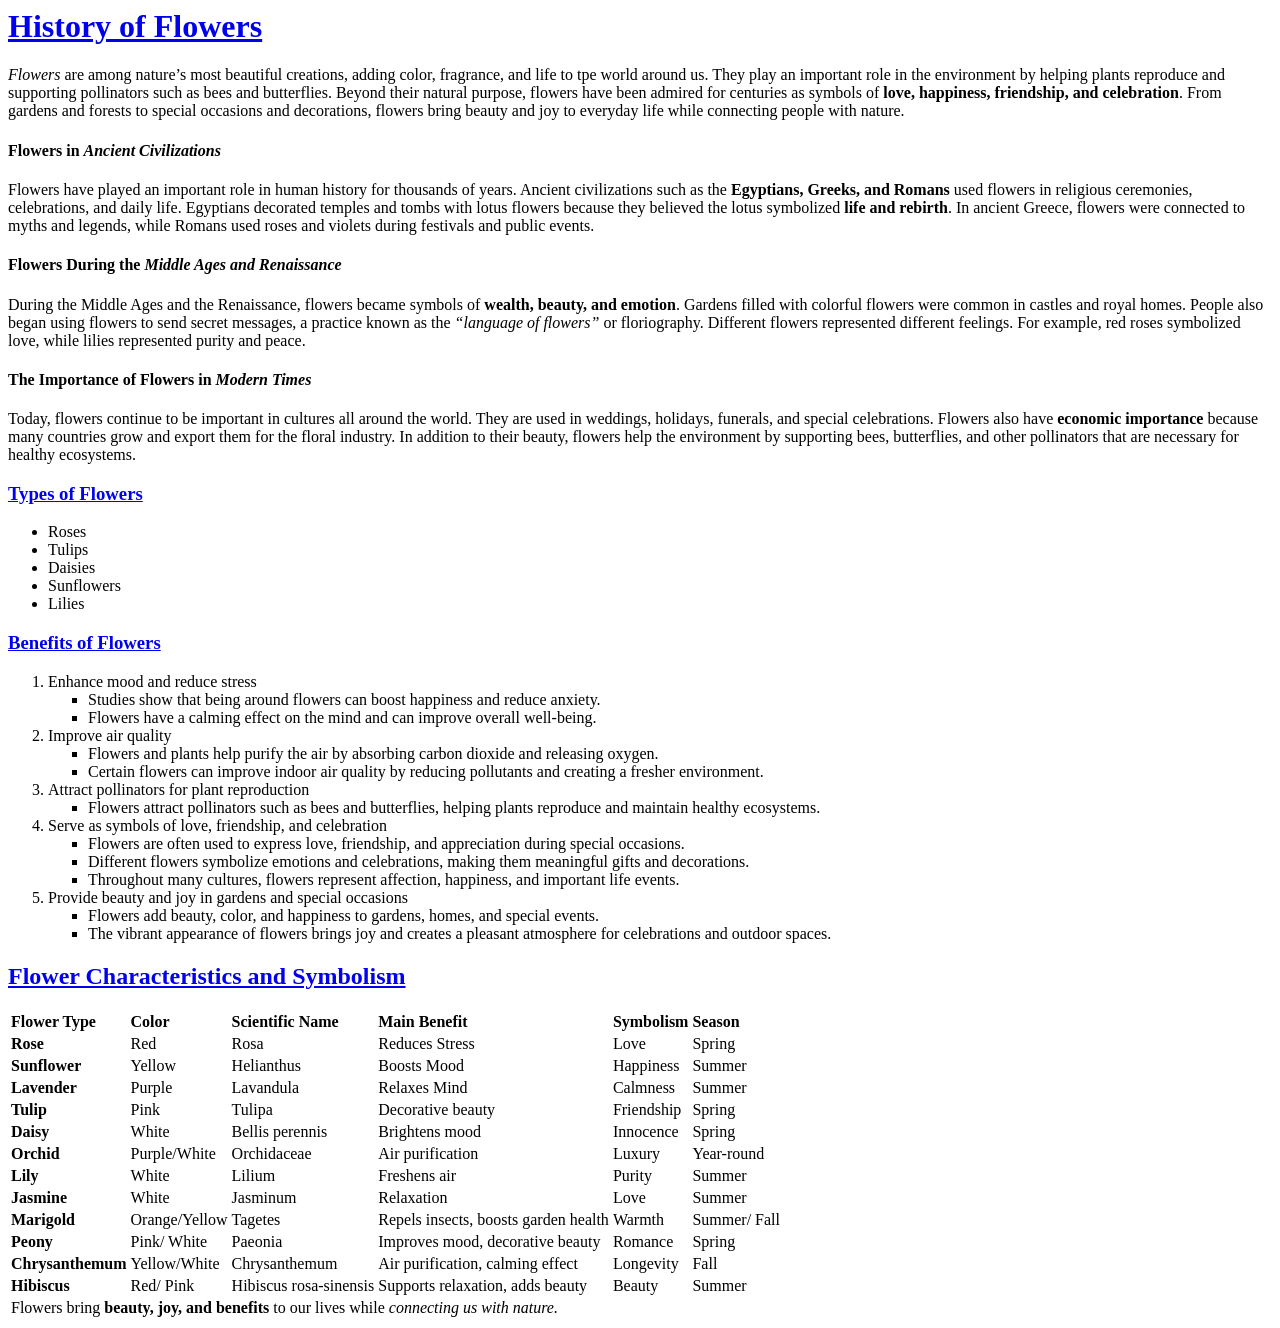
==== index.html @ 3b7516cd "three-page-HTML-assignment" ====
<!DOCTYPE html/>
<html lang="en">
  <head>
    <meta charset="UTF-8" />
    <meta name="viewport" content="width=device-width, initial-scale=1.0" />
    <title>Flower's History</title>
  </head>
  <body>
    <h1><a href="pages/page5.html" target="_blank">History of Flowers</a></h1>
    <p>
      <em>Flowers</em> are among nature’s most beautiful creations, adding
      color, fragrance, and life to tpe world around us. They play an important
      role in the environment by helping plants reproduce and supporting
      pollinators such as bees and butterflies. Beyond their natural purpose,
      flowers have been admired for centuries as symbols of
      <strong>love, happiness, friendship, and celebration</strong>. From
      gardens and forests to special occasions and decorations, flowers bring
      beauty and joy to everyday life while connecting people with nature.
    </p>
    <h4>Flowers in <em>Ancient Civilizations</em></h4>
    <p>
      Flowers have played an important role in human history for thousands of
      years. Ancient civilizations such as the
      <strong>Egyptians, Greeks, and Romans</strong>
      used flowers in religious ceremonies, celebrations, and daily life.
      Egyptians decorated temples and tombs with lotus flowers because they
      believed the lotus symbolized <strong>life and rebirth</strong>. In
      ancient Greece, flowers were connected to myths and legends, while Romans
      used roses and violets during festivals and public events.
    </p>
    <h4>Flowers During the <em>Middle Ages and Renaissance</em></h4>
    <p>
      During the Middle Ages and the Renaissance, flowers became symbols of
      <strong>wealth, beauty, and emotion</strong>. Gardens filled with colorful
      flowers were common in castles and royal homes. People also began using
      flowers to send secret messages, a practice known as the
      <em>“language of flowers”</em> or floriography. Different flowers
      represented different feelings. For example, red roses symbolized love,
      while lilies represented purity and peace.
    </p>
    <h4>The Importance of Flowers in <em>Modern Times</em></h4>
    <p>
      Today, flowers continue to be important in cultures all around the world.
      They are used in weddings, holidays, funerals, and special celebrations.
      Flowers also have <strong>economic importance</strong> because many
      countries grow and export them for the floral industry. In addition to
      their beauty, flowers help the environment by supporting bees,
      butterflies, and other pollinators that are necessary for healthy
      ecosystems.
    </p>
    <h3><a href="pages/page2.html" target="_blank">Types of Flowers</a></h3>
    <ul>
      <li>Roses</li>
      <li>Tulips</li>
      <li>Daisies</li>
      <li>Sunflowers</li>
      <li>Lilies</li>
    </ul>
    <h3><a href="pages/page3.html" target="_blank">Benefits of Flowers</a></h3>
    <ol>
      <li>
        Enhance mood and reduce stress
        <ul type="square">
          <li>
            Studies show that being around flowers can boost happiness and
            reduce anxiety.
          </li>
          <li>
            Flowers have a calming effect on the mind and can improve overall
            well-being.
          </li>
        </ul>
      </li>
      <li>
        Improve air quality
        <ul type="square">
          <li>
            Flowers and plants help purify the air by absorbing carbon dioxide
            and releasing oxygen.
          </li>
          <li>
            Certain flowers can improve indoor air quality by reducing
            pollutants and creating a fresher environment.
          </li>
        </ul>
      </li>
      <li>
        Attract pollinators for plant reproduction
        <ul type="square">
          <li>
            Flowers attract pollinators such as bees and butterflies, helping
            plants reproduce and maintain healthy ecosystems.
          </li>
        </ul>
      </li>
      <li>
        Serve as symbols of love, friendship, and celebration
        <ul type="square">
          <li>
            Flowers are often used to express love, friendship, and appreciation
            during special occasions.
          </li>
          <li>
            Different flowers symbolize emotions and celebrations, making them
            meaningful gifts and decorations.
          </li>
          <li>
            Throughout many cultures, flowers represent affection, happiness,
            and important life events.
          </li>
        </ul>
      </li>
      <li>
        Provide beauty and joy in gardens and special occasions
        <ul type="square">
          <li>
            Flowers add beauty, color, and happiness to gardens, homes, and
            special events.
          </li>
          <li>
            The vibrant appearance of flowers brings joy and creates a pleasant
            atmosphere for celebrations and outdoor spaces.
          </li>
        </ul>
      </li>
    </ol>
    <h2>
      <a href="pages/page4.html" target="_blank"
        >Flower Characteristics and Symbolism</a
      >
    </h2>
    <table>
      <thead>
        <tr>
          <th scope="col" align="left">Flower Type</th>
          <th scope="col" align="left">Color</th>
          <th scope="col" align="left">Scientific Name</th>
          <th scope="col" align="left">Main Benefit</th>
          <th scope="col" align="left">Symbolism</th>
          <th scope="col" align="left">Season</th>
        </tr>
      </thead>
      <tbody>
        <tr>
          <th scope="row" align="left">Rose</th>
          <td scope="row" align="left">Red</td>
          <td scope="row" align="left">Rosa</td>
          <td scope="row" align="left">Reduces Stress</td>
          <td scope="row" align="left">Love</td>
          <td scope="row" align="left">Spring</td>
        </tr>
        <tr>
          <th scope="row" align="left">Sunflower</th>
          <td scope="row" align="left">Yellow</td>
          <td scope="row" align="left">Helianthus</td>
          <td scope="row" align="left">Boosts Mood</td>
          <td scope="row" align="left">Happiness</td>
          <td scope="row" align="left">Summer</td>
        </tr>
        <tr>
          <th scope="row" align="left">Lavender</th>
          <td scope="row" align="left">Purple</td>
          <td scope="row" align="left">Lavandula</td>
          <td scope="row" align="left">Relaxes Mind</td>
          <td scope="row" align="left">Calmness</td>
          <td scope="row" align="left">Summer</td>
        </tr>
        <tr>
          <th scope="row" align="left">Tulip</th>
          <td scope="row" align="left">Pink</td>
          <td scope="row" align="left">Tulipa</td>
          <td scope="row" align="left">Decorative beauty</td>
          <td scope="row" align="left">Friendship</td>
          <td scope="row" align="left">Spring</td>
        </tr>
        <tr>
          <th scope="row" align="left">Daisy</th>
          <td scope="row" align="left">White</td>
          <td scope="row" align="left">Bellis perennis</td>
          <td scope="row" align="left">Brightens mood</td>
          <td scope="row" align="left">Innocence</td>
          <td scope="row" align="left">Spring</td>
        </tr>
        <tr>
          <th scope="row" align="left">Orchid</th>
          <td scope="row" align="left">Purple/White</td>
          <td scope="row" align="left">Orchidaceae</td>
          <td scope="row" align="left">Air purification</td>
          <td scope="row" align="left">Luxury</td>
          <td scope="row" align="left">Year-round</td>
        </tr>
        <tr>
          <th scope="row" align="left">Lily</th>
          <td scope="row" align="left">White</td>
          <td scope="row" align="left">Lilium</td>
          <td scope="row" align="left">Freshens air</td>
          <td scope="row" align="left">Purity</td>
          <td scope="row" align="left">Summer</td>
        </tr>
        <tr>
          <th scope="row" align="left">Jasmine</th>
          <td scope="row" align="left">White</td>
          <td scope="row" align="left">Jasminum</td>
          <td scope="row" align="left">Relaxation</td>
          <td scope="row" align="left">Love</td>
          <td scope="row" align="left">Summer</td>
        </tr>
        <tr>
          <th scope="row" align="left">Marigold</th>
          <td scope="row" align="left">Orange/Yellow</td>
          <td scope="row" align="left">Tagetes</td>
          <td scope="row" align="left">Repels insects, boosts garden health</td>
          <td scope="row" align="left">Warmth</td>
          <td scope="row" align="left">Summer/ Fall</td>
        </tr>
        <tr>
          <th scope="row" align="left">Peony</th>
          <td scope="row" align="left">Pink/ White</td>
          <td scope="row" align="left">Paeonia</td>
          <td scope="row" align="left">Improves mood, decorative beauty</td>
          <td scope="row" align="left">Romance</td>
          <td scope="row" align="left">Spring</td>
        </tr>
        <tr>
          <th scope="row" align="left">Chrysanthemum</th>
          <td scope="row" align="left">Yellow/White</td>
          <td scope="row" align="left">Chrysanthemum</td>
          <td scope="row" align="left">Air purification, calming effect</td>
          <td scope="row" align="left">Longevity</td>
          <td scope="row" align="left">Fall</td>
        </tr>
        <tr>
          <th scope="row" align="left">Hibiscus</th>
          <td scope="row" align="left">Red/ Pink</td>
          <td scope="row" align="left">Hibiscus rosa-sinensis</td>
          <td scope="row" align="left">Supports relaxation, adds beauty</td>
          <td scope="row" align="left">Beauty</td>
          <td scope="row" align="left">Summer</td>
        </tr>
      </tbody>
      <tfoot>
        <tr>
          <td colspan="7">
            Flowers bring <strong>beauty, joy, and benefits</strong> to our
            lives while <em>connecting us with nature.</em>
          </td>
        </tr>
      </tfoot>
    </table>
    <i class="fa-solid fa-house" style="font-size: 48px"></i>
  </body>
</html>
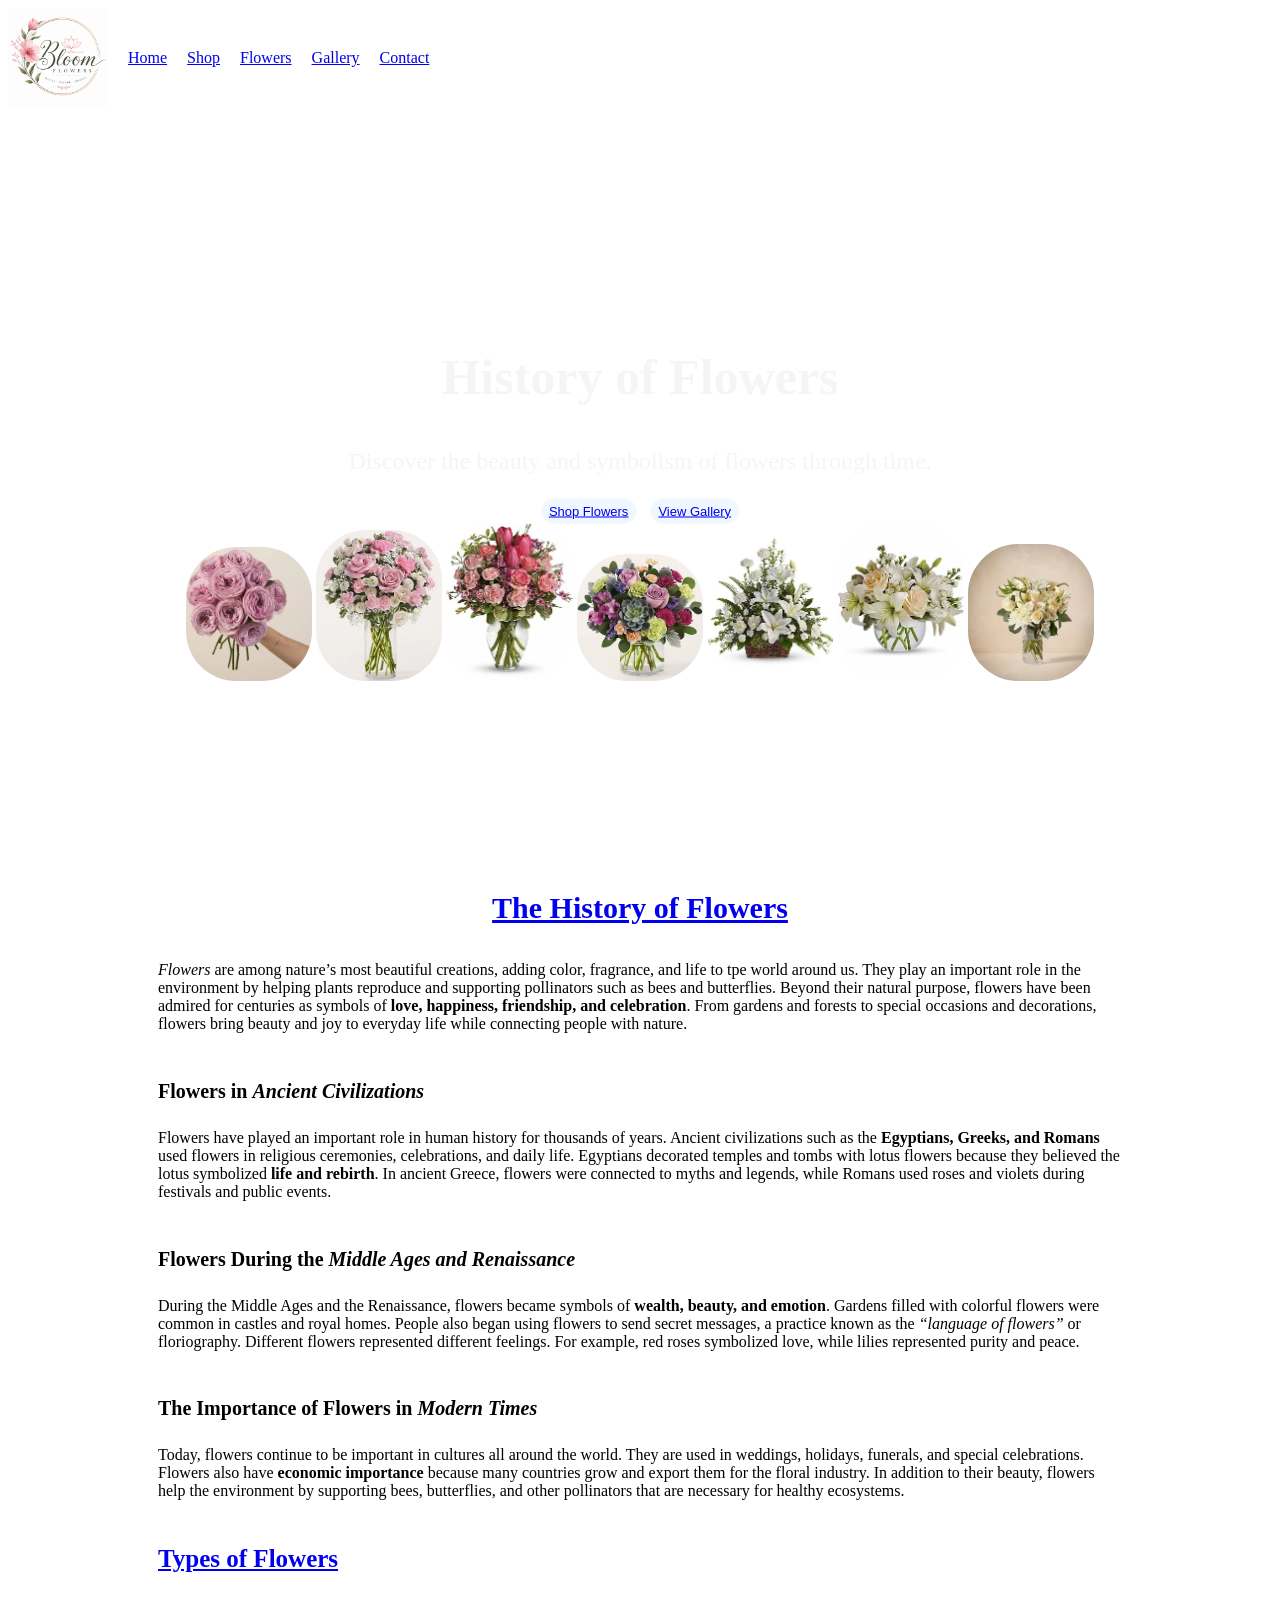
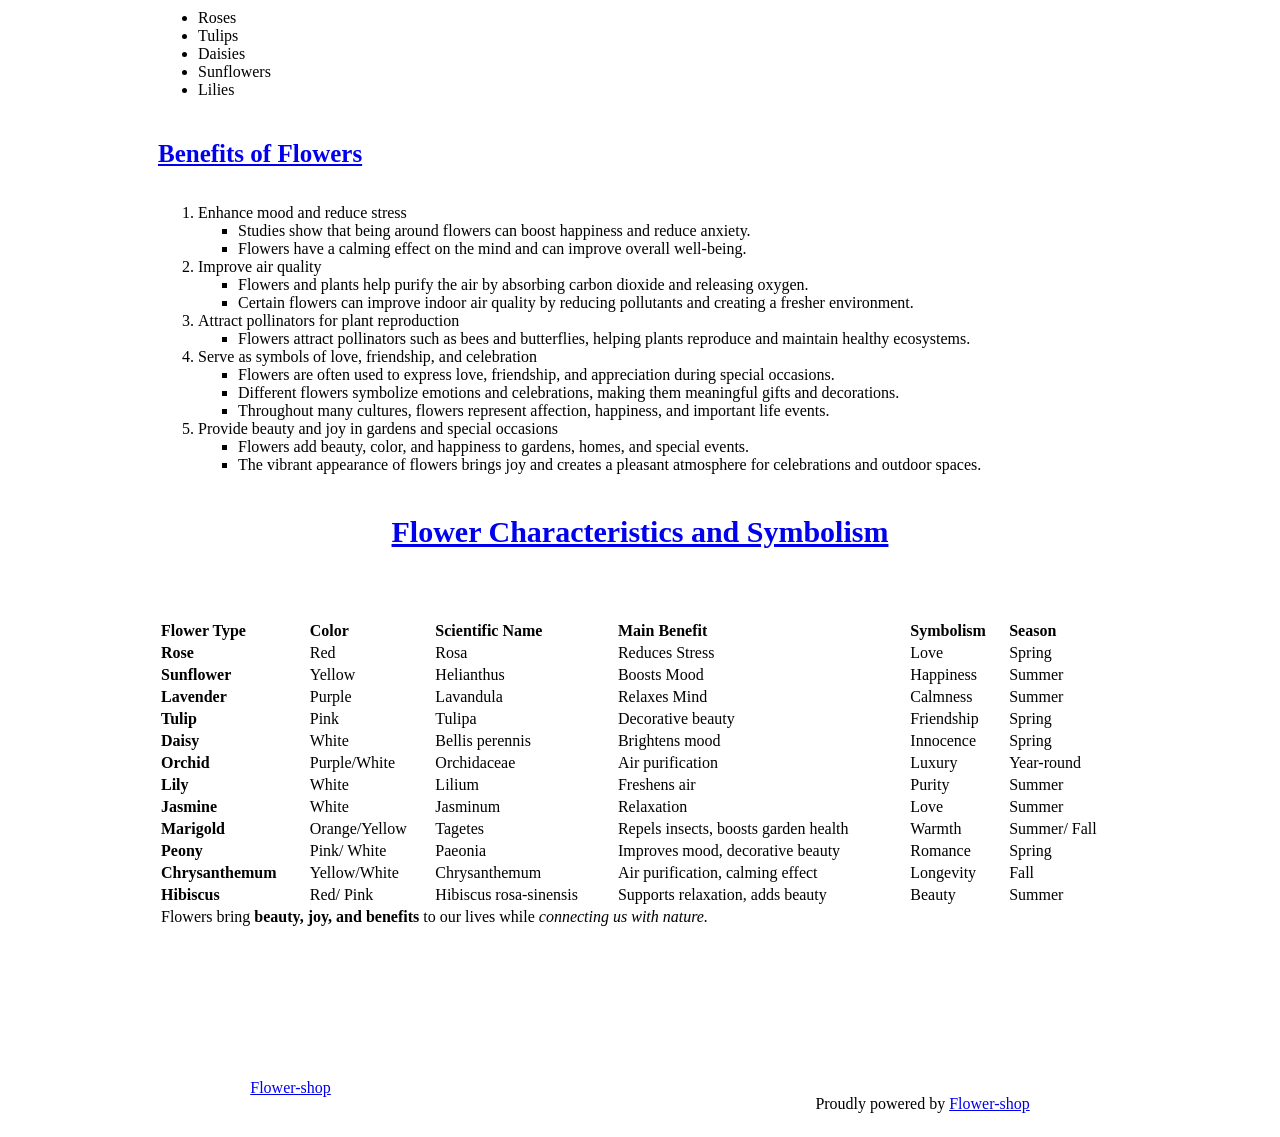
==== commit 38b999e0: "hero-section" ====
--- a/index.html
+++ b/index.html
@@ -4,249 +4,345 @@
     <meta charset="UTF-8" />
     <meta name="viewport" content="width=device-width, initial-scale=1.0" />
     <title>Flower's History</title>
+    <link href="./styles/main.css" rel="stylesheet" type="text/css" />
   </head>
   <body>
-    <h1><a href="pages/page5.html" target="_blank">History of Flowers</a></h1>
-    <p>
-      <em>Flowers</em> are among nature’s most beautiful creations, adding
-      color, fragrance, and life to tpe world around us. They play an important
-      role in the environment by helping plants reproduce and supporting
-      pollinators such as bees and butterflies. Beyond their natural purpose,
-      flowers have been admired for centuries as symbols of
-      <strong>love, happiness, friendship, and celebration</strong>. From
-      gardens and forests to special occasions and decorations, flowers bring
-      beauty and joy to everyday life while connecting people with nature.
-    </p>
-    <h4>Flowers in <em>Ancient Civilizations</em></h4>
-    <p>
-      Flowers have played an important role in human history for thousands of
-      years. Ancient civilizations such as the
-      <strong>Egyptians, Greeks, and Romans</strong>
-      used flowers in religious ceremonies, celebrations, and daily life.
-      Egyptians decorated temples and tombs with lotus flowers because they
-      believed the lotus symbolized <strong>life and rebirth</strong>. In
-      ancient Greece, flowers were connected to myths and legends, while Romans
-      used roses and violets during festivals and public events.
-    </p>
-    <h4>Flowers During the <em>Middle Ages and Renaissance</em></h4>
-    <p>
-      During the Middle Ages and the Renaissance, flowers became symbols of
-      <strong>wealth, beauty, and emotion</strong>. Gardens filled with colorful
-      flowers were common in castles and royal homes. People also began using
-      flowers to send secret messages, a practice known as the
-      <em>“language of flowers”</em> or floriography. Different flowers
-      represented different feelings. For example, red roses symbolized love,
-      while lilies represented purity and peace.
-    </p>
-    <h4>The Importance of Flowers in <em>Modern Times</em></h4>
-    <p>
-      Today, flowers continue to be important in cultures all around the world.
-      They are used in weddings, holidays, funerals, and special celebrations.
-      Flowers also have <strong>economic importance</strong> because many
-      countries grow and export them for the floral industry. In addition to
-      their beauty, flowers help the environment by supporting bees,
-      butterflies, and other pollinators that are necessary for healthy
-      ecosystems.
-    </p>
-    <h3><a href="pages/page2.html" target="_blank">Types of Flowers</a></h3>
-    <ul>
-      <li>Roses</li>
-      <li>Tulips</li>
-      <li>Daisies</li>
-      <li>Sunflowers</li>
-      <li>Lilies</li>
-    </ul>
-    <h3><a href="pages/page3.html" target="_blank">Benefits of Flowers</a></h3>
-    <ol>
-      <li>
-        Enhance mood and reduce stress
-        <ul type="square">
-          <li>
-            Studies show that being around flowers can boost happiness and
-            reduce anxiety.
-          </li>
-          <li>
-            Flowers have a calming effect on the mind and can improve overall
-            well-being.
-          </li>
-        </ul>
-      </li>
-      <li>
-        Improve air quality
-        <ul type="square">
-          <li>
-            Flowers and plants help purify the air by absorbing carbon dioxide
-            and releasing oxygen.
-          </li>
-          <li>
-            Certain flowers can improve indoor air quality by reducing
-            pollutants and creating a fresher environment.
-          </li>
-        </ul>
-      </li>
-      <li>
-        Attract pollinators for plant reproduction
-        <ul type="square">
-          <li>
-            Flowers attract pollinators such as bees and butterflies, helping
-            plants reproduce and maintain healthy ecosystems.
-          </li>
-        </ul>
-      </li>
-      <li>
-        Serve as symbols of love, friendship, and celebration
-        <ul type="square">
-          <li>
-            Flowers are often used to express love, friendship, and appreciation
-            during special occasions.
-          </li>
-          <li>
-            Different flowers symbolize emotions and celebrations, making them
-            meaningful gifts and decorations.
-          </li>
-          <li>
-            Throughout many cultures, flowers represent affection, happiness,
-            and important life events.
-          </li>
-        </ul>
-      </li>
-      <li>
-        Provide beauty and joy in gardens and special occasions
-        <ul type="square">
-          <li>
-            Flowers add beauty, color, and happiness to gardens, homes, and
-            special events.
-          </li>
-          <li>
-            The vibrant appearance of flowers brings joy and creates a pleasant
-            atmosphere for celebrations and outdoor spaces.
-          </li>
-        </ul>
-      </li>
-    </ol>
-    <h2>
-      <a href="pages/page4.html" target="_blank"
-        >Flower Characteristics and Symbolism</a
+    <header>
+      <nav
+        style="
+          display: flex;
+          justify-content: first baseline;
+          align-items: center;
+          gap: 20px;
+        "
       >
-    </h2>
-    <table>
-      <thead>
-        <tr>
-          <th scope="col" align="left">Flower Type</th>
-          <th scope="col" align="left">Color</th>
-          <th scope="col" align="left">Scientific Name</th>
-          <th scope="col" align="left">Main Benefit</th>
-          <th scope="col" align="left">Symbolism</th>
-          <th scope="col" align="left">Season</th>
-        </tr>
-      </thead>
-      <tbody>
-        <tr>
-          <th scope="row" align="left">Rose</th>
-          <td scope="row" align="left">Red</td>
-          <td scope="row" align="left">Rosa</td>
-          <td scope="row" align="left">Reduces Stress</td>
-          <td scope="row" align="left">Love</td>
-          <td scope="row" align="left">Spring</td>
-        </tr>
-        <tr>
-          <th scope="row" align="left">Sunflower</th>
-          <td scope="row" align="left">Yellow</td>
-          <td scope="row" align="left">Helianthus</td>
-          <td scope="row" align="left">Boosts Mood</td>
-          <td scope="row" align="left">Happiness</td>
-          <td scope="row" align="left">Summer</td>
-        </tr>
-        <tr>
-          <th scope="row" align="left">Lavender</th>
-          <td scope="row" align="left">Purple</td>
-          <td scope="row" align="left">Lavandula</td>
-          <td scope="row" align="left">Relaxes Mind</td>
-          <td scope="row" align="left">Calmness</td>
-          <td scope="row" align="left">Summer</td>
-        </tr>
-        <tr>
-          <th scope="row" align="left">Tulip</th>
-          <td scope="row" align="left">Pink</td>
-          <td scope="row" align="left">Tulipa</td>
-          <td scope="row" align="left">Decorative beauty</td>
-          <td scope="row" align="left">Friendship</td>
-          <td scope="row" align="left">Spring</td>
-        </tr>
-        <tr>
-          <th scope="row" align="left">Daisy</th>
-          <td scope="row" align="left">White</td>
-          <td scope="row" align="left">Bellis perennis</td>
-          <td scope="row" align="left">Brightens mood</td>
-          <td scope="row" align="left">Innocence</td>
-          <td scope="row" align="left">Spring</td>
-        </tr>
-        <tr>
-          <th scope="row" align="left">Orchid</th>
-          <td scope="row" align="left">Purple/White</td>
-          <td scope="row" align="left">Orchidaceae</td>
-          <td scope="row" align="left">Air purification</td>
-          <td scope="row" align="left">Luxury</td>
-          <td scope="row" align="left">Year-round</td>
-        </tr>
-        <tr>
-          <th scope="row" align="left">Lily</th>
-          <td scope="row" align="left">White</td>
-          <td scope="row" align="left">Lilium</td>
-          <td scope="row" align="left">Freshens air</td>
-          <td scope="row" align="left">Purity</td>
-          <td scope="row" align="left">Summer</td>
-        </tr>
-        <tr>
-          <th scope="row" align="left">Jasmine</th>
-          <td scope="row" align="left">White</td>
-          <td scope="row" align="left">Jasminum</td>
-          <td scope="row" align="left">Relaxation</td>
-          <td scope="row" align="left">Love</td>
-          <td scope="row" align="left">Summer</td>
-        </tr>
-        <tr>
-          <th scope="row" align="left">Marigold</th>
-          <td scope="row" align="left">Orange/Yellow</td>
-          <td scope="row" align="left">Tagetes</td>
-          <td scope="row" align="left">Repels insects, boosts garden health</td>
-          <td scope="row" align="left">Warmth</td>
-          <td scope="row" align="left">Summer/ Fall</td>
-        </tr>
-        <tr>
-          <th scope="row" align="left">Peony</th>
-          <td scope="row" align="left">Pink/ White</td>
-          <td scope="row" align="left">Paeonia</td>
-          <td scope="row" align="left">Improves mood, decorative beauty</td>
-          <td scope="row" align="left">Romance</td>
-          <td scope="row" align="left">Spring</td>
-        </tr>
-        <tr>
-          <th scope="row" align="left">Chrysanthemum</th>
-          <td scope="row" align="left">Yellow/White</td>
-          <td scope="row" align="left">Chrysanthemum</td>
-          <td scope="row" align="left">Air purification, calming effect</td>
-          <td scope="row" align="left">Longevity</td>
-          <td scope="row" align="left">Fall</td>
-        </tr>
-        <tr>
-          <th scope="row" align="left">Hibiscus</th>
-          <td scope="row" align="left">Red/ Pink</td>
-          <td scope="row" align="left">Hibiscus rosa-sinensis</td>
-          <td scope="row" align="left">Supports relaxation, adds beauty</td>
-          <td scope="row" align="left">Beauty</td>
-          <td scope="row" align="left">Summer</td>
-        </tr>
-      </tbody>
-      <tfoot>
-        <tr>
-          <td colspan="7">
-            Flowers bring <strong>beauty, joy, and benefits</strong> to our
-            lives while <em>connecting us with nature.</em>
-          </td>
-        </tr>
-      </tfoot>
-    </table>
-    <i class="fa-solid fa-house" style="font-size: 48px"></i>
+        <img src="./assets/Logo-flower.png" alt="Flower Logo" width="100" />
+        <a href="index.html">Home</a>
+        <a href="pages/page4.html" target="_blank">Shop</a>
+        <a href="pages/page5.html" target="_blank">Flowers</a>
+        <a href="pages/page2.html" target="_blank">Gallery</a>
+        <a href="pages/page8.html" target="_blank">Contact</a>
+      </nav>
+      <br /><br />
+      <section class="hero">
+        <video autoplay muted loop width="100%" style="border-radius: 50px">
+          <source src="./assets/white-flower.mp4" type="video/mp4" />
+        </video>
+        <div class="hero-text">
+          <h1>History of Flowers</h1>
+          <p>Discover the beauty and symbolism of flowers through time.</p>
+          <button id="shop">
+            <a href="pages/page4.html" target="_blank">Shop Flowers</a>
+          </button>
+          <button id="gallery">
+            <a href="pages/page2.html" target="_blank">View Gallery</a>
+          </button>
+        </div>
+        <div>
+          <img
+            src="./assets/Bouquets1.webp"
+            alt="Bouquet 1"
+            width="10%"
+            style="border-radius: 50px"
+          />
+          <img
+            src="./assets/Bouquets2.webp"
+            alt="Bouquet 2"
+            width="10%"
+            style="border-radius: 50px"
+          />
+          <img
+            src="./assets/Bouquets3.webp"
+            alt="Bouquet 3"
+            width="10%"
+            style="border-radius: 50px"
+          />
+          <img
+            src="./assets/Bouquets4.webp"
+            alt="Bouquet 4"
+            width="10%"
+            style="border-radius: 50px"
+          />
+          <img
+            src="./assets/Bouquet5.webp"
+            alt="Bouquet 5"
+            width="10%"
+            style="border-radius: 50px"
+          />
+          <img
+            src="./assets/Bouquet6.webp"
+            alt="Bouquet 6"
+            width="10%"
+            style="border-radius: 50px"
+          />
+          <img
+            src="./assets/Bouquet7.webp"
+            alt="Bouquet 7"
+            width="10%"
+            style="border-radius: 50px"
+          />
+        </div>
+      </section>
+
+      <br /><br />
+    </header>
+    <main>
+      <h1>
+        <a href="pages/page5.html" target="_blank">The History of Flowers</a>
+      </h1>
+
+      <p>
+        <em>Flowers</em> are among nature’s most beautiful creations, adding
+        color, fragrance, and life to tpe world around us. They play an
+        important role in the environment by helping plants reproduce and
+        supporting pollinators such as bees and butterflies. Beyond their
+        natural purpose, flowers have been admired for centuries as symbols of
+        <strong>love, happiness, friendship, and celebration</strong>. From
+        gardens and forests to special occasions and decorations, flowers bring
+        beauty and joy to everyday life while connecting people with nature.
+      </p>
+      <h4>Flowers in <em>Ancient Civilizations</em></h4>
+      <p>
+        Flowers have played an important role in human history for thousands of
+        years. Ancient civilizations such as the
+        <strong>Egyptians, Greeks, and Romans</strong>
+        used flowers in religious ceremonies, celebrations, and daily life.
+        Egyptians decorated temples and tombs with lotus flowers because they
+        believed the lotus symbolized <strong>life and rebirth</strong>. In
+        ancient Greece, flowers were connected to myths and legends, while
+        Romans used roses and violets during festivals and public events.
+      </p>
+      <h4>Flowers During the <em>Middle Ages and Renaissance</em></h4>
+      <p>
+        During the Middle Ages and the Renaissance, flowers became symbols of
+        <strong>wealth, beauty, and emotion</strong>. Gardens filled with
+        colorful flowers were common in castles and royal homes. People also
+        began using flowers to send secret messages, a practice known as the
+        <em>“language of flowers”</em> or floriography. Different flowers
+        represented different feelings. For example, red roses symbolized love,
+        while lilies represented purity and peace.
+      </p>
+      <h4>The Importance of Flowers in <em>Modern Times</em></h4>
+      <p>
+        Today, flowers continue to be important in cultures all around the
+        world. They are used in weddings, holidays, funerals, and special
+        celebrations. Flowers also have
+        <strong>economic importance</strong> because many countries grow and
+        export them for the floral industry. In addition to their beauty,
+        flowers help the environment by supporting bees, butterflies, and other
+        pollinators that are necessary for healthy ecosystems.
+      </p>
+      <h3><a href="pages/page2.html" target="_blank">Types of Flowers</a></h3>
+      <ul>
+        <li>Roses</li>
+        <li>Tulips</li>
+        <li>Daisies</li>
+        <li>Sunflowers</li>
+        <li>Lilies</li>
+      </ul>
+      <h3>
+        <a href="pages/page3.html" target="_blank">Benefits of Flowers</a>
+      </h3>
+      <ol>
+        <li>
+          Enhance mood and reduce stress
+          <ul type="square">
+            <li>
+              Studies show that being around flowers can boost happiness and
+              reduce anxiety.
+            </li>
+            <li>
+              Flowers have a calming effect on the mind and can improve overall
+              well-being.
+            </li>
+          </ul>
+        </li>
+        <li>
+          Improve air quality
+          <ul type="square">
+            <li>
+              Flowers and plants help purify the air by absorbing carbon dioxide
+              and releasing oxygen.
+            </li>
+            <li>
+              Certain flowers can improve indoor air quality by reducing
+              pollutants and creating a fresher environment.
+            </li>
+          </ul>
+        </li>
+        <li>
+          Attract pollinators for plant reproduction
+          <ul type="square">
+            <li>
+              Flowers attract pollinators such as bees and butterflies, helping
+              plants reproduce and maintain healthy ecosystems.
+            </li>
+          </ul>
+        </li>
+        <li>
+          Serve as symbols of love, friendship, and celebration
+          <ul type="square">
+            <li>
+              Flowers are often used to express love, friendship, and
+              appreciation during special occasions.
+            </li>
+            <li>
+              Different flowers symbolize emotions and celebrations, making them
+              meaningful gifts and decorations.
+            </li>
+            <li>
+              Throughout many cultures, flowers represent affection, happiness,
+              and important life events.
+            </li>
+          </ul>
+        </li>
+        <li>
+          Provide beauty and joy in gardens and special occasions
+          <ul type="square">
+            <li>
+              Flowers add beauty, color, and happiness to gardens, homes, and
+              special events.
+            </li>
+            <li>
+              The vibrant appearance of flowers brings joy and creates a
+              pleasant atmosphere for celebrations and outdoor spaces.
+            </li>
+          </ul>
+        </li>
+      </ol>
+      <h2>
+        <a href="pages/page4.html" target="_blank"
+          >Flower Characteristics and Symbolism</a
+        >
+      </h2>
+      <table>
+        <thead>
+          <tr>
+            <th scope="col" align="left">Flower Type</th>
+            <th scope="col" align="left">Color</th>
+            <th scope="col" align="left">Scientific Name</th>
+            <th scope="col" align="left">Main Benefit</th>
+            <th scope="col" align="left">Symbolism</th>
+            <th scope="col" align="left">Season</th>
+          </tr>
+        </thead>
+        <tbody>
+          <tr>
+            <th scope="row" align="left">Rose</th>
+            <td scope="row" align="left">Red</td>
+            <td scope="row" align="left">Rosa</td>
+            <td scope="row" align="left">Reduces Stress</td>
+            <td scope="row" align="left">Love</td>
+            <td scope="row" align="left">Spring</td>
+          </tr>
+          <tr>
+            <th scope="row" align="left">Sunflower</th>
+            <td scope="row" align="left">Yellow</td>
+            <td scope="row" align="left">Helianthus</td>
+            <td scope="row" align="left">Boosts Mood</td>
+            <td scope="row" align="left">Happiness</td>
+            <td scope="row" align="left">Summer</td>
+          </tr>
+          <tr>
+            <th scope="row" align="left">Lavender</th>
+            <td scope="row" align="left">Purple</td>
+            <td scope="row" align="left">Lavandula</td>
+            <td scope="row" align="left">Relaxes Mind</td>
+            <td scope="row" align="left">Calmness</td>
+            <td scope="row" align="left">Summer</td>
+          </tr>
+          <tr>
+            <th scope="row" align="left">Tulip</th>
+            <td scope="row" align="left">Pink</td>
+            <td scope="row" align="left">Tulipa</td>
+            <td scope="row" align="left">Decorative beauty</td>
+            <td scope="row" align="left">Friendship</td>
+            <td scope="row" align="left">Spring</td>
+          </tr>
+          <tr>
+            <th scope="row" align="left">Daisy</th>
+            <td scope="row" align="left">White</td>
+            <td scope="row" align="left">Bellis perennis</td>
+            <td scope="row" align="left">Brightens mood</td>
+            <td scope="row" align="left">Innocence</td>
+            <td scope="row" align="left">Spring</td>
+          </tr>
+          <tr>
+            <th scope="row" align="left">Orchid</th>
+            <td scope="row" align="left">Purple/White</td>
+            <td scope="row" align="left">Orchidaceae</td>
+            <td scope="row" align="left">Air purification</td>
+            <td scope="row" align="left">Luxury</td>
+            <td scope="row" align="left">Year-round</td>
+          </tr>
+          <tr>
+            <th scope="row" align="left">Lily</th>
+            <td scope="row" align="left">White</td>
+            <td scope="row" align="left">Lilium</td>
+            <td scope="row" align="left">Freshens air</td>
+            <td scope="row" align="left">Purity</td>
+            <td scope="row" align="left">Summer</td>
+          </tr>
+          <tr>
+            <th scope="row" align="left">Jasmine</th>
+            <td scope="row" align="left">White</td>
+            <td scope="row" align="left">Jasminum</td>
+            <td scope="row" align="left">Relaxation</td>
+            <td scope="row" align="left">Love</td>
+            <td scope="row" align="left">Summer</td>
+          </tr>
+          <tr>
+            <th scope="row" align="left">Marigold</th>
+            <td scope="row" align="left">Orange/Yellow</td>
+            <td scope="row" align="left">Tagetes</td>
+            <td scope="row" align="left">
+              Repels insects, boosts garden health
+            </td>
+            <td scope="row" align="left">Warmth</td>
+            <td scope="row" align="left">Summer/ Fall</td>
+          </tr>
+          <tr>
+            <th scope="row" align="left">Peony</th>
+            <td scope="row" align="left">Pink/ White</td>
+            <td scope="row" align="left">Paeonia</td>
+            <td scope="row" align="left">Improves mood, decorative beauty</td>
+            <td scope="row" align="left">Romance</td>
+            <td scope="row" align="left">Spring</td>
+          </tr>
+          <tr>
+            <th scope="row" align="left">Chrysanthemum</th>
+            <td scope="row" align="left">Yellow/White</td>
+            <td scope="row" align="left">Chrysanthemum</td>
+            <td scope="row" align="left">Air purification, calming effect</td>
+            <td scope="row" align="left">Longevity</td>
+            <td scope="row" align="left">Fall</td>
+          </tr>
+          <tr>
+            <th scope="row" align="left">Hibiscus</th>
+            <td scope="row" align="left">Red/ Pink</td>
+            <td scope="row" align="left">Hibiscus rosa-sinensis</td>
+            <td scope="row" align="left">Supports relaxation, adds beauty</td>
+            <td scope="row" align="left">Beauty</td>
+            <td scope="row" align="left">Summer</td>
+          </tr>
+        </tbody>
+        <tfoot>
+          <tr>
+            <td colspan="7">
+              Flowers bring <strong>beauty, joy, and benefits</strong> to our
+              lives while <em>connecting us with nature.</em>
+            </td>
+          </tr>
+        </tfoot>
+      </table>
+      <i class="fa-solid fa-house" style="font-size: 48px"></i>
+    </main>
+    <footer style="display: flex; justify-content: space-around">
+      <a href="index.html">Flower-shop</a>
+      <p>
+        Proudly powered by
+        <a href="pages/pages11.html" target="_blank">Flower-shop</a>
+      </p>
+    </footer>
   </body>
 </html>
--- a/styles/main.css
+++ b/styles/main.css
@@ -0,0 +1,84 @@
+.hero {
+  position: relative;
+  text-align: center;
+  color: whitesmoke;
+}
+
+.hero video {
+  z-index: 1;
+  width: 60%;
+  height: auto;
+}
+
+.hero-text {
+  position: absolute;
+  top: 50%;
+  left: 50%;
+  transform: translate(-50%, -50%);
+}
+
+.hero-text h1 {
+  font-size: 50px;
+}
+
+.hero-text p {
+  font-size: 24px;
+}
+
+#shop {
+  color: white;
+  padding: 5px 8px;
+  font-size: 13px;
+  cursor: pointer;
+  margin-right: 10px;
+  background-color: aliceblue;
+  border: blanchedalmond;
+  border-radius: 50px;
+}
+
+#gallery {
+  color: white;
+  padding: 5px 8px;
+  font-size: 13px;
+  cursor: pointer;
+  background-color: aliceblue;
+  border: blanchedalmond;
+  border-radius: 50px;
+}
+
+main {
+  display: flex;
+  flex-direction: column;
+  align-items: left;
+  justify-content: center;
+  padding: 150px;
+}
+
+main h1 {
+  font-size: 30px;
+  margin-bottom: 20px;
+  text-align: center;
+}
+
+main h4 {
+  font-size: 20px;
+  margin-bottom: 10px;
+}
+
+main p {
+  font-size: 16px;
+  margin-bottom: 20px;
+  text-align: left;
+}
+
+main h3 {
+  font-size: 25px;
+  margin-bottom: 20px;
+  text-align: left;
+}
+
+main h2 {
+  font-size: 30px;
+  margin-bottom: 70px;
+  text-align: center;
+}
